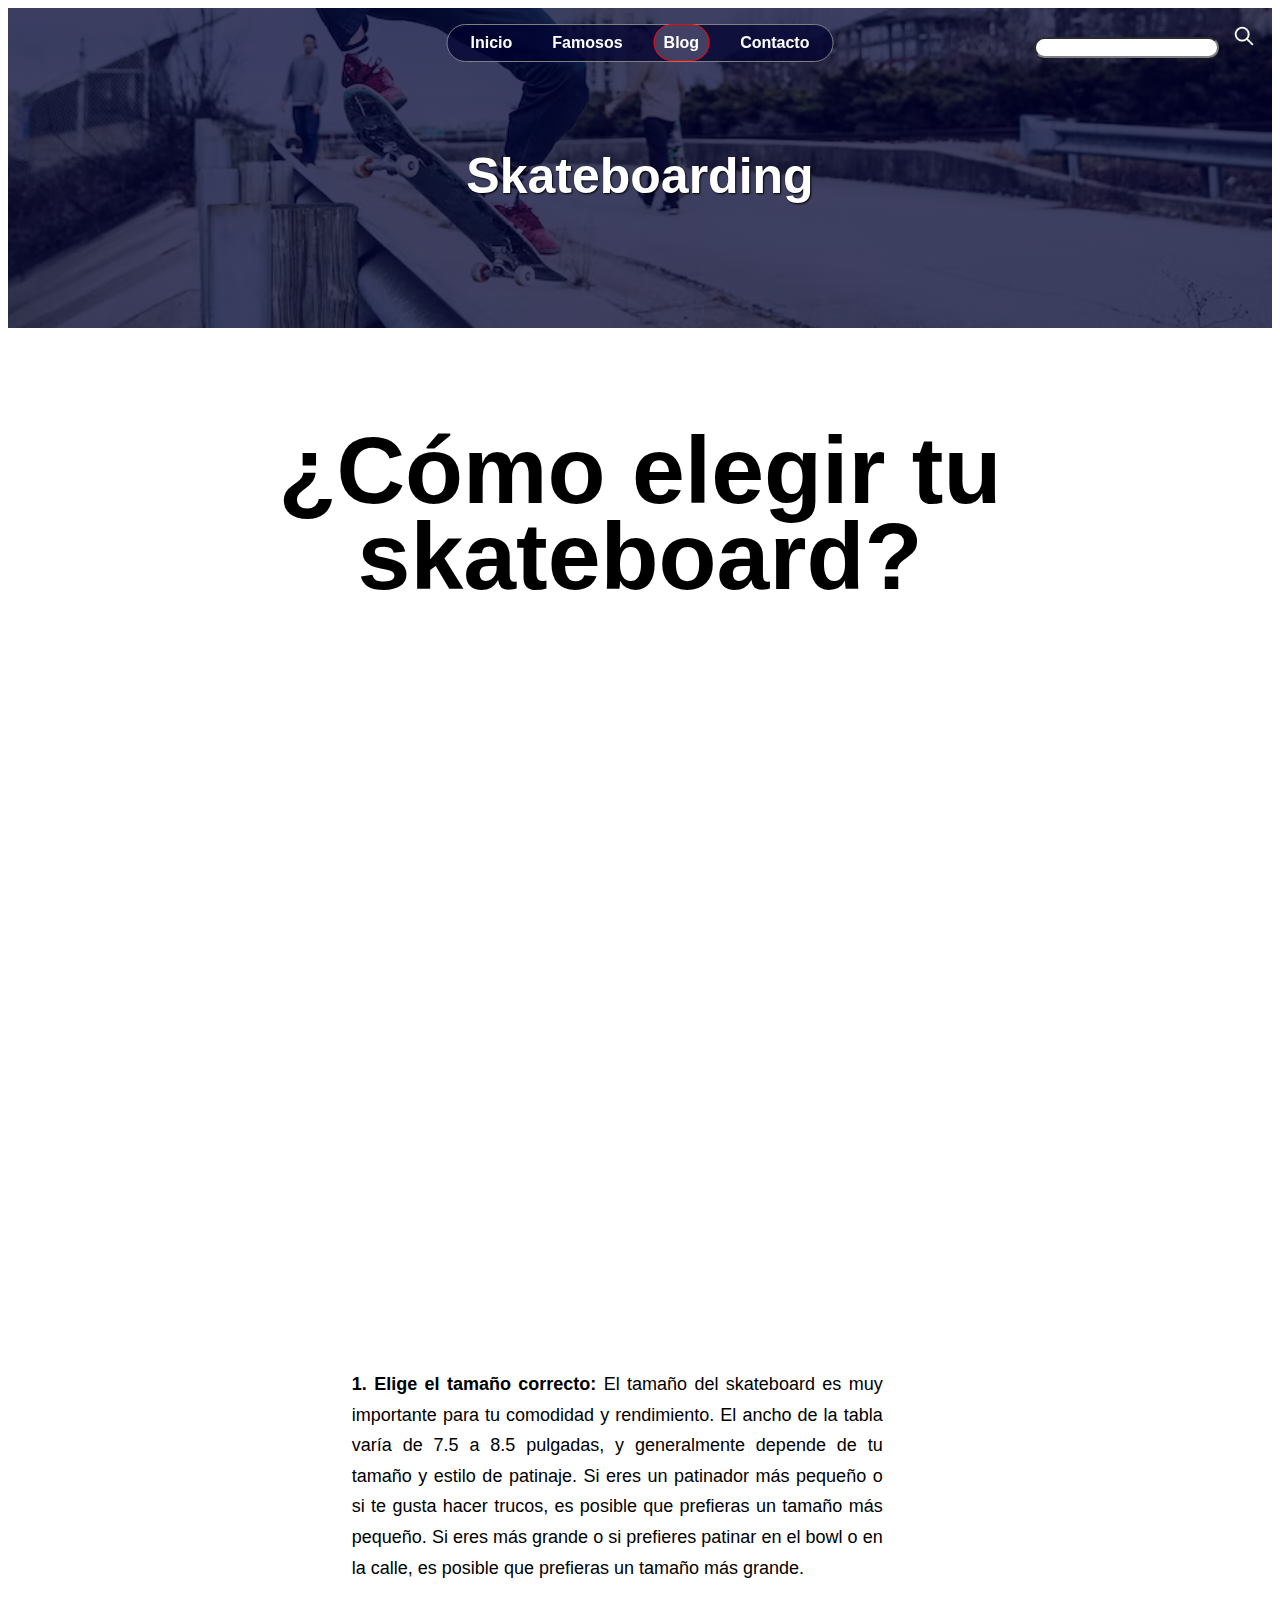
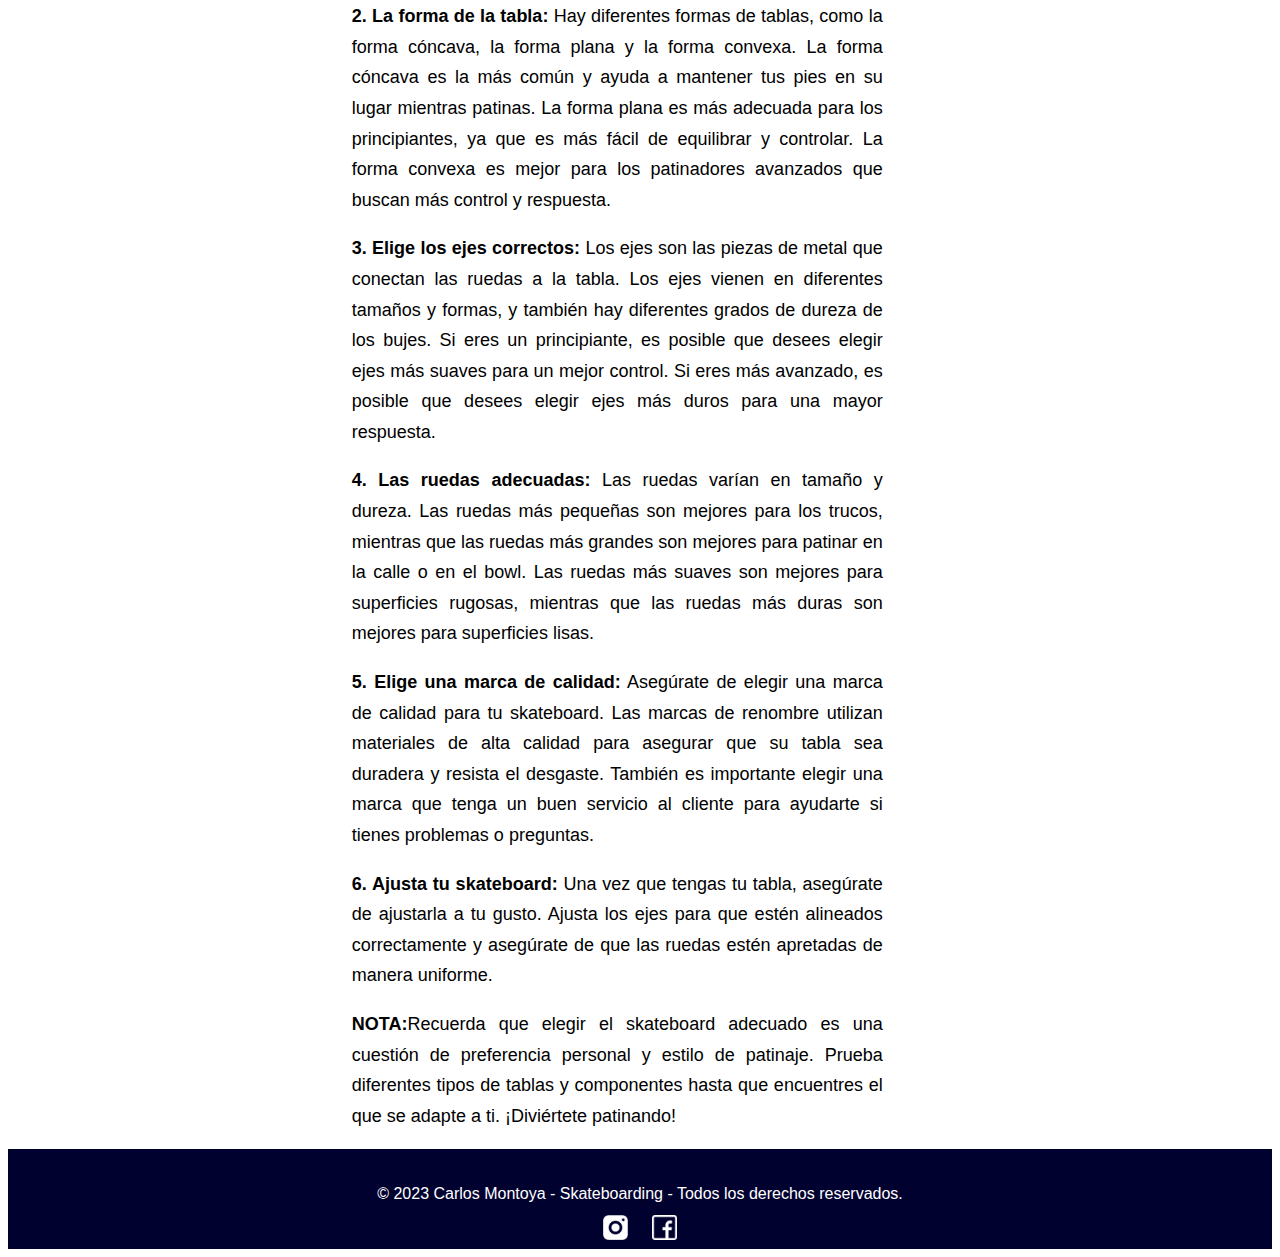
==== Blog_Carlos.html @ 20c61079 "Add files via upload" ====
<!DOCTYPE html>
<html>
  <head>
    <title>Famosos Skateboarding Carlos Montoya</title>
    <link rel="stylesheet" href="styles.css">
  </head>
  <body>
    <header>
      <div class="contenedor">
        <nav>
          <ul class="menu">
            <li><a href="index.html">Inicio</a></li>
            <li><a href="Famosos_Carlos.html">Famosos</a></li>
            <li><a href="Blog_Carlos.html" class="seleccionado">Blog</a></li>
            <li><a href="Contacto_Carlos.html">Contacto</a></li>
          </ul>
        </nav>      
        <h1>Skateboarding</h1>
        <form>
          <input type="text">
          <a href="#"><img src="buscar.png" class="buscar"></a>
        </form>
        
      </div>
    </header>

    <main class="blog">
        <section class="video">
            <div class="titulo_grande">
              ¿Cómo elegir tu skateboard?
            </div>
          </section>

          <iframe src="https://www.youtube.com/embed/v780iKOjSes" frameborder="0" allowfullscreen></iframe>
        <div class="texto_trucos">
            <p><b>1. Elige el tamaño correcto:</b> El tamaño del skateboard es muy importante para tu comodidad y rendimiento. El ancho de la tabla varía de 7.5 a 8.5 pulgadas, y generalmente depende de tu tamaño y estilo de patinaje. Si eres un patinador más pequeño o si te gusta hacer trucos, es posible que prefieras un tamaño más pequeño. Si eres más grande o si prefieres patinar en el bowl o en la calle, es posible que prefieras un tamaño más grande.</p>
            <P><b>2. La forma de la tabla:</b> Hay diferentes formas de tablas, como la forma cóncava, la forma plana y la forma convexa. La forma cóncava es la más común y ayuda a mantener tus pies en su lugar mientras patinas. La forma plana es más adecuada para los principiantes, ya que es más fácil de equilibrar y controlar. La forma convexa es mejor para los patinadores avanzados que buscan más control y respuesta.</P>
            <p><b>3. Elige los ejes correctos:</b> Los ejes son las piezas de metal que conectan las ruedas a la tabla. Los ejes vienen en diferentes tamaños y formas, y también hay diferentes grados de dureza de los bujes. Si eres un principiante, es posible que desees elegir ejes más suaves para un mejor control. Si eres más avanzado, es posible que desees elegir ejes más duros para una mayor respuesta.</p>
            <P><b>4. Las ruedas adecuadas:</b> Las ruedas varían en tamaño y dureza. Las ruedas más pequeñas son mejores para los trucos, mientras que las ruedas más grandes son mejores para patinar en la calle o en el bowl. Las ruedas más suaves son mejores para superficies rugosas, mientras que las ruedas más duras son mejores para superficies lisas.</P>
            <p><b>5. Elige una marca de calidad:</b> Asegúrate de elegir una marca de calidad para tu skateboard. Las marcas de renombre utilizan materiales de alta calidad para asegurar que su tabla sea duradera y resista el desgaste. También es importante elegir una marca que tenga un buen servicio al cliente para ayudarte si tienes problemas o preguntas.</p>
            <p><b>6. Ajusta tu skateboard:</b> Una vez que tengas tu tabla, asegúrate de ajustarla a tu gusto. Ajusta los ejes para que estén alineados correctamente y asegúrate de que las ruedas estén apretadas de manera uniforme.</p>
            <p><b>NOTA:</b>Recuerda que elegir el skateboard adecuado es una cuestión de preferencia personal y estilo de patinaje. Prueba diferentes tipos de tablas y componentes hasta que encuentres el que se adapte a ti. ¡Diviértete patinando!</p>
        </div>

    </main>
  
    <footer>
        <p>&copy; 2023 Carlos Montoya - Skateboarding - Todos los derechos reservados.</p>
        <div>
          <a href="#"><img src="instagram.png" class="imagen"></a>
          <a href="#"><img src="facebook.png" alt="Facebook" class="imagen"></a>
        </div>
    </footer>
  </body>
</html>
---- styles.css ----
body{
  font-family: Arial, Helvetica, sans-serif;
  background-color: #fff;
}
/*-------------Cabcera-----------------*/
header {
  color: #fff;
  display: flex;
  justify-content: center;
  background-image: linear-gradient(
    rgba(1, 1, 48, 0.747),
    rgb(1, 1, 48,0.747)
  ),
  url(header.jpg);
  background-position: 50% 70%;
  background-repeat: no-repeat;
  background-size: cover;
  height: 320px;
}
/*Boton de busqueda*/
.buscar{
  background-color: transparent;
  height: 22px;
  width: 22px;
  cursor: pointer;
  transition: all 0.3s ease-in-out;
  margin-left: 5px;
  padding: 5px;
}

.buscar:hover{
  background-color: rgba(255, 255, 255, 0.205);
  border-radius: 100px;
}

form{
  display: inline-block;
  position: absolute;
  top: 0;
  right: 0;
  margin: 20px;
}

form input{
  border-radius: 30px;
  border-color: grey
}



/*Titulo skateboarding*/
.contenedor h1 {
  display: flex;
  justify-content: center;
  align-items: center;
  font-size: 50px;
  margin: 40%;
  text-shadow: 1px 1px 2px #000000;
}

nav{
  position: fixed;
  left: 50%;
  transform: translateX(-50%);
  z-index: 9999;
}

.seleccionado{
  border: 1px solid red;
  background-color: rgba(255, 255, 255, 0.205);
}

.contenedor{
  clear: both;
}

.menu {
  display: flex;
  justify-content: center;
  align-items: center;
  list-style: none;
  border-radius: 30px;
  border-style: solid;
  border-color: gray;
  border-width: 1px;
  background-color:rgba(1, 1, 48, 0.747);
  padding-left: 0;
  padding: 3px;
}

.menu li {
  margin: 6px;
}

.menu li a {
  color: #fff;
  text-decoration: none;
  font-weight: bold;
  border-radius: 30px;
  margin: 5px;
  padding: 9px;  
  transition: all 0.3s ease-in-out;
}

.menu li a:hover{
  background-color: rgba(255, 255, 255, 0.205);
  border-radius: 20px;
}

/*-------------fin_Cabcera-----------------*/

/*-------------Cuerpo-----------------*/
main{
  display: flex;
  flex-wrap: wrap; 
}

section.historia {
  display: flex;
  flex-direction: row;
  align-items: flex-start;
  margin-top: 100px;
  margin-left: auto;
  margin-right: auto;
}
.titulo_grande{
  font-weight: 800;
  font-size: 95px;
  margin-bottom: 2px;
  line-height: 0.9;
  width: 40%;
}

.titulo_normal{
  margin-top: 0;
  font-weight: bold;
  font-size: 45px;
  width: 15%;
}

/*texto sobre la historia del skateboarding*/
.texto{
  margin-left: 60px;
  text-align: justify;
 float: right;
 width: 52%;
 line-height: 1.7;
 font-size: 18px;
}

.texto p {
  margin-bottom: 30px;
}

aside {
  display: flex;
}

.izquierdo {

  float: left;
  margin-top: 100px;
  width: 380px;
  height: 580px;
  justify-content: center;
}

.derecho {
  float: right;
  margin-top: 100px;
  width: 380px;
  height: 580px;
  justify-content: center;
}

hr {
  width: 100%;
}
/*fin texto sobre la historia del skateboarding*/

/*texto sobre cultura del skateboarding*/
section.cultura{
  display: flex;
  flex-direction: row;
  align-items: flex-start;
  margin-top: 100px;
  margin-left: auto;
  margin-right: auto;
  clear: both;
}

.foto_cultura{
  width: 100%;
  border-radius: 30px;
  margin-top: 100px;
}
.foto_cultura img{
  display: block;
  height: 75%;
}
/*fin texto sobre la cultura del skateboarding*/

/*texto sobre los trucos del skateboarding*/
section.trucos{
  display: flex;
  flex-direction: row;
  align-items: flex-start;
  margin-top: 100px;
  margin-left: auto;
  margin-right: auto;
  clear: both;
}

iframe{
 width: 560px;
  height: 315px;
  margin-left: 60px;
  margin-right: auto;
  border-radius: 5%;
}

.texto_trucos{
  margin-top: 50px;
  text-align: justify;
 float: right;
 margin-left: 12%;
 width: 70%;
 line-height: 1.7;
 font-size: 18px;
}
/*fin texto sobre los trucos del skateboarding*/

/*texto sobre los famosos del skateboarding*/
main.famosos{
    display: flex;
    flex-wrap: wrap; 
    margin-left: 20%;
    margin-right: 20%;
    position: relative;

}

section.skater{
  display: flex;
  flex-direction: row;
  align-items: flex-start;
  margin-top: 100px;
  clear: both;
  width: 100%;
}

.titulo_famosos{
  margin-top: 0;
  font-size: 70px;
  width: 70%;
  margin-left: 0;
  justify-content: flex-start;
  clear: both;
  display: flex;
  float: left;
  position: absolute;
}


.skater img {
  text-align: justify;
  display: block;
 float: left;
  border-radius: 50%;
  height: 400px;
  width: 400px;
  z-index: 10;
margin-left: 15%;
}

section.famosos{
  display: flex;
  flex-direction: row;
  align-items: flex-start;
  margin-top: 100px;
}

.texto_famosos{
  text-align: justify;
  width: 55%;
  line-height: 1.7;
  font-size: 18px;
  margin-right: 20px;
  margin-top: 100px;
}

.texto_aparte{
  text-align: justify;
  width: 100%;
  line-height: 1.7;
  font-size: 18px;
  margin-right: 20px;
  margin-top: 100px;
}


/*fin texto sobre los famosos del skateboarding*/

main.blog{
  display: flex;
  flex-wrap: wrap; 
  margin-left: 20%;
  margin-right: 20%;
  position: relative;

}

.titulo_video{

  margin-top: 0;
  font-size: 70px;
  width: 70%;
  margin-left: 0;
  justify-content: flex-start;
  clear: both;
  display: flex;
  float: left;
  position: absolute;
}

section.video {
  margin-top: 100px;
  display: flex;
  justify-content: center;
  align-items: center;
  margin-top: 100px;
}

.blog iframe{
  margin-top: 100px;
  width: 100%;
  height: 600px;
}

section.video div.titulo_grande{
  font-weight: 800;
  font-size: 95px;
  margin-bottom: 2px;
  width: 100%;
  text-align: center;
  display: block;
  justify-content: center;
}

/*texto sobre contacto*/
main.contacto{
  display: flex;
  flex-wrap: wrap; 
  margin-left: 20%;
  margin-right: 20%;
  position: relative;
}

section.contacto {
  display: flex;
  flex-direction: row;
  align-items: flex-start;
  margin-top: 100px;
  clear: both;
  width: 100%;
}

.contacto div.titulo_grande{
  font-weight: 800;
  font-size: 95px;
  margin-bottom: 2px;
  line-height: 0.9;
  width: 100%;
  margin-bottom: 100px;
}

.contacto div.texto_contacto{
  margin-left: 60px;
  text-align: justify;
 float: right;
 width: 100%;
 line-height: 1.7;
 font-size: 18px;
}

section.contact-form {
  margin: 20px auto;
  max-width: 800px;
}

.contact-form h2 {
  font-size: 36px;
  text-align: center;
}

.contact-form form {
position: relative;
  display: flex;
  flex-direction: column;
  width: 100%;
}

.contact-form label {
  font-size: 18px;
  margin-top: 20px;
}

.contact-form input[type="email"],
.contact-form input[type="text"],
.contact-form textarea {
  padding: 10px;
  font-size: 16px;
  border: 1px solid #ccc;
  border-radius: 30px;
}

.contact-form textarea {
  resize: vertical;
}

.contact-form input[type="checkbox"] {
  margin-top: 10px;
}

.contact-form button[type="submit"] {
  margin-top: 20px;
  padding: 10px;
  background-color: #000000;
  color: #fff;
  font-size: 20px;
  border: none;
  cursor: pointer;
  width: 20%;
  border-radius: 30px;
}

.contact-form button[type="submit"]:hover {
  background-color: #0062cc;
}

/*fin texto sobre contacto*/

/*-------------fin_Cuerpo-----------------*/

/*-------------footer-----------------*/
footer{
  background-color: rgb(1, 1, 48);
  color: white;
  height: 100px;
  position: relative;
  text-align: center;
}

footer p{
  position: absolute;
  text-align: center;
  bottom: 30%;
  left: 0;
  width: 100%;
}

footer div{
  position: absolute;
  bottom: 0;
  left: 50%;
  transform: translateX(-50%);
  width: 100%;
}


footer div .imagen{
  margin-bottom: 5px;
  display: inline-block;
  bottom: 0;
  text-align: center;
  height: 25px;
  width: 25px;
  margin-inline: 10px;
}
/*-------------/footer-----------------*/
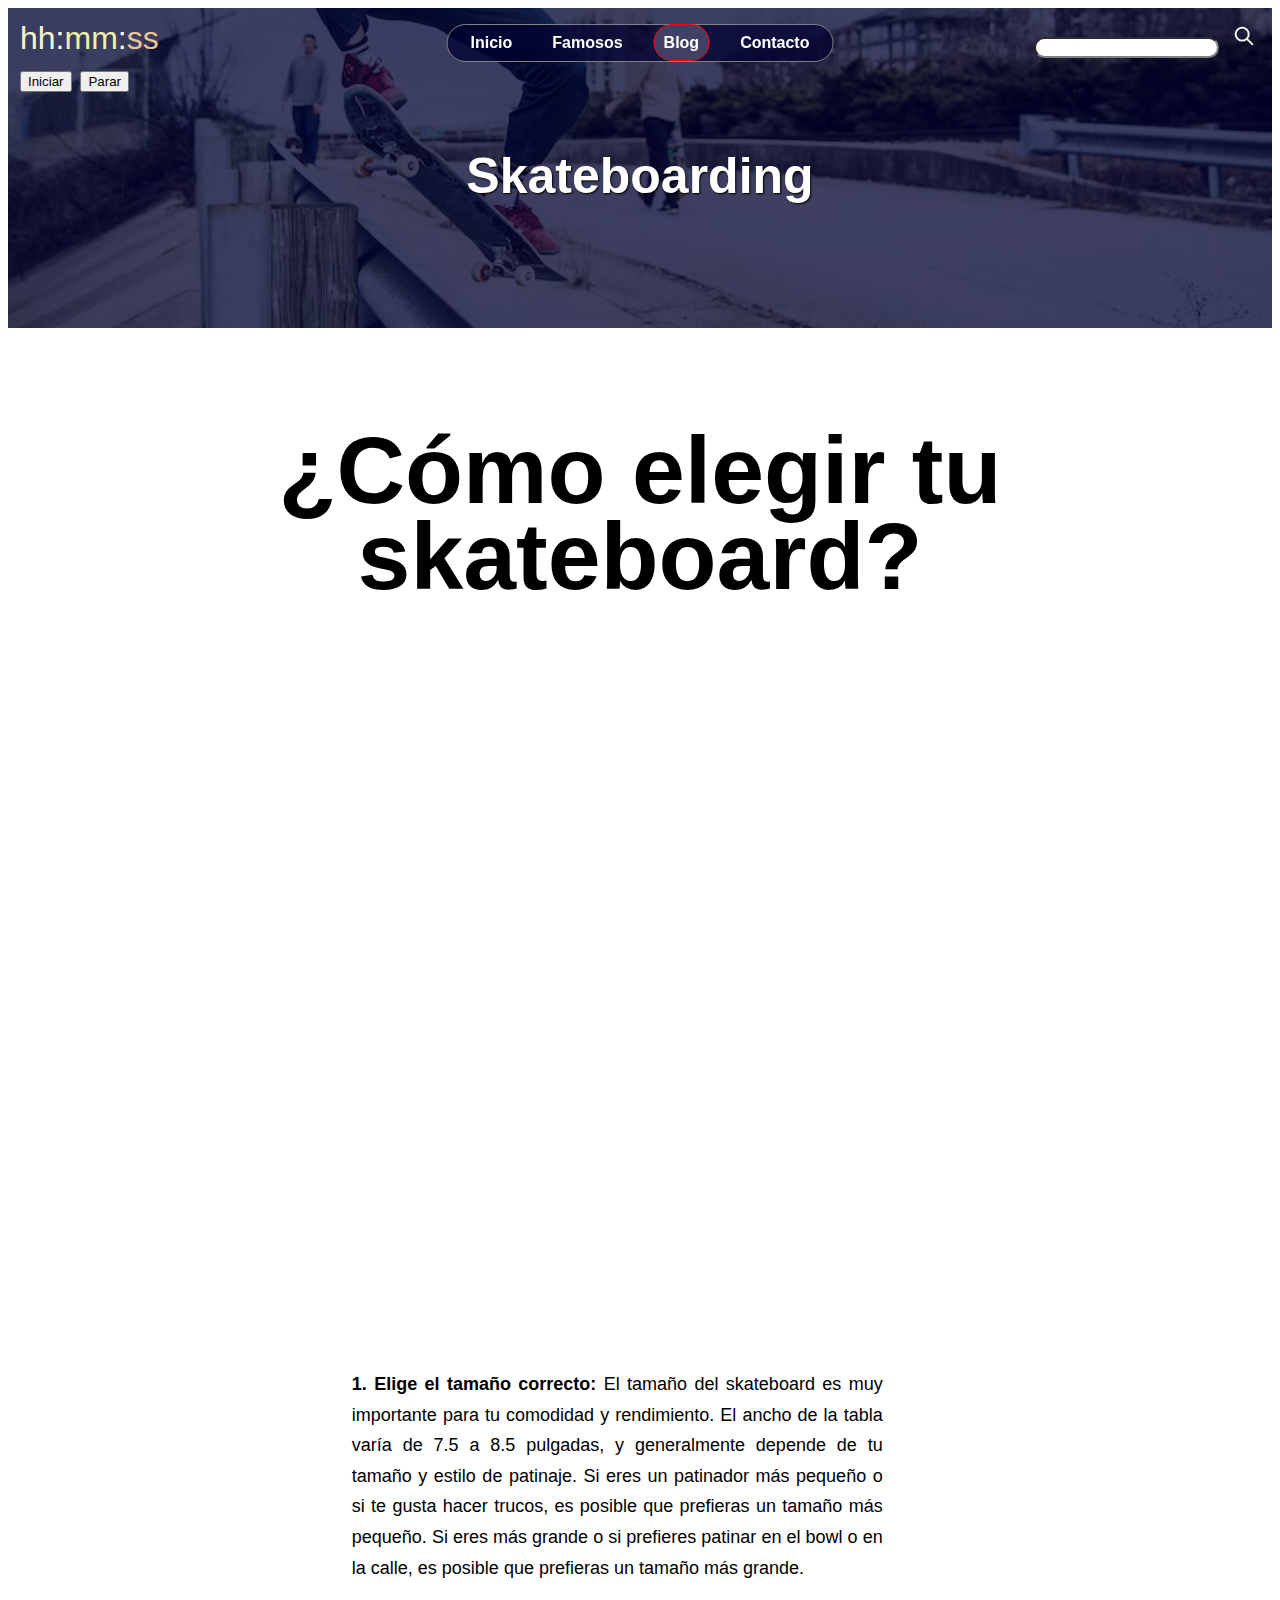
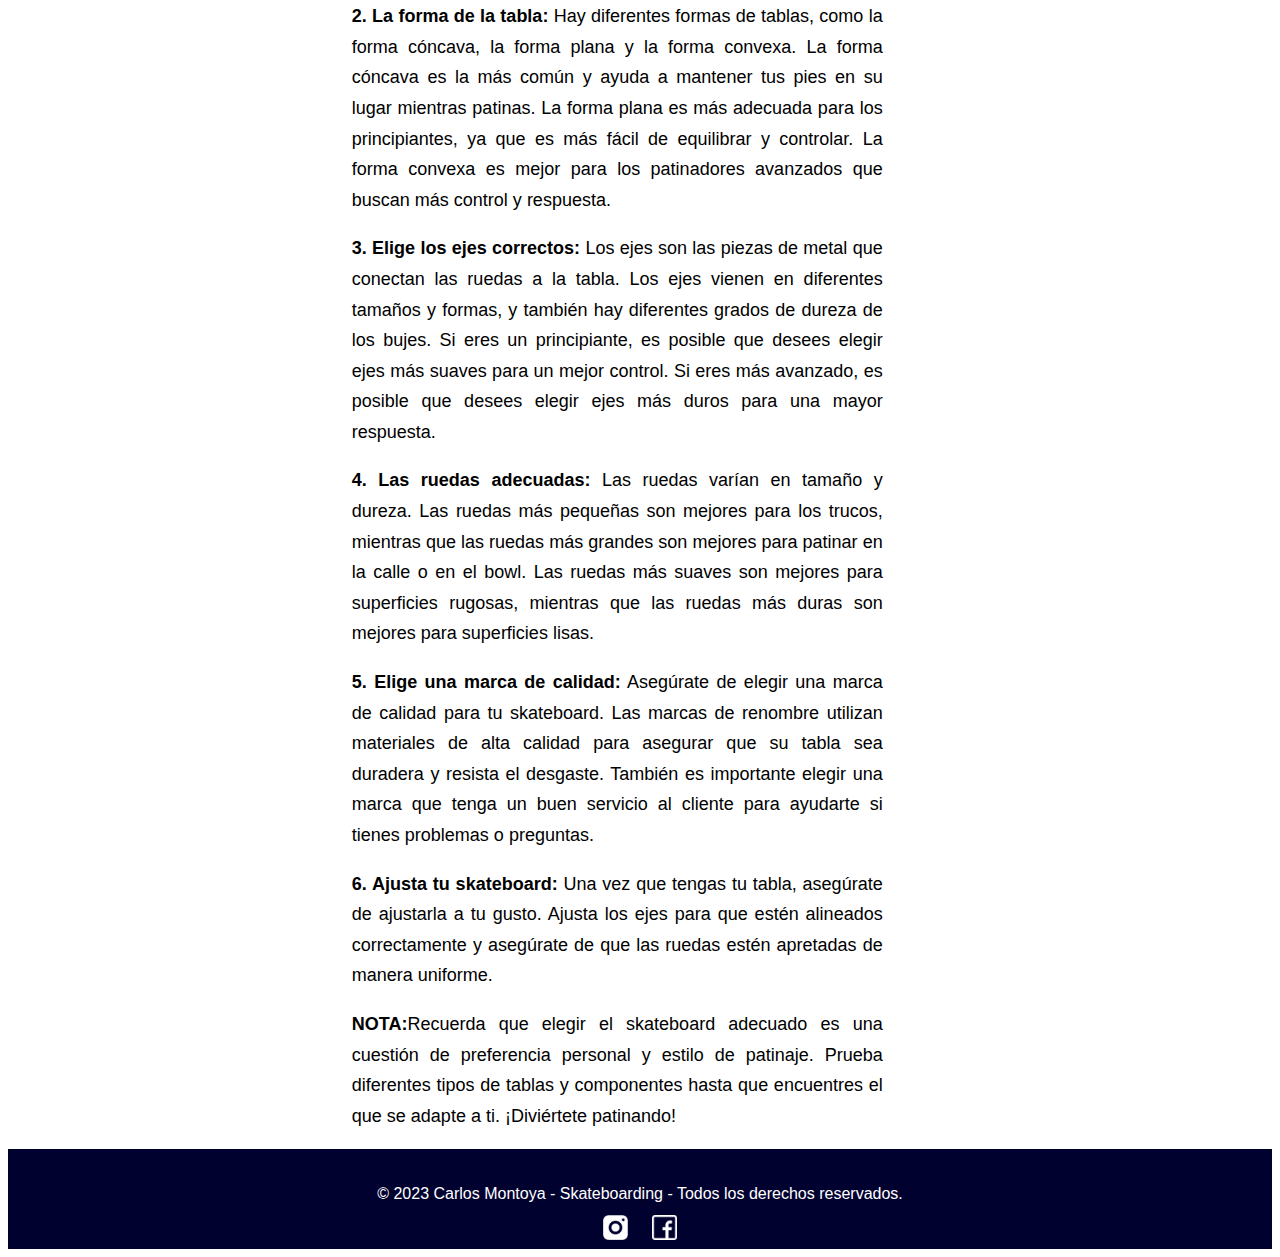
==== commit 5ddc6e79: "Add files via upload" ====
--- a/Blog_Carlos.html
+++ b/Blog_Carlos.html
@@ -3,9 +3,20 @@
   <head>
     <title>Famosos Skateboarding Carlos Montoya</title>
     <link rel="stylesheet" href="styles.css">
+    <script src="javascript.js"></script>
   </head>
   <body>
     <header>
+      <div id="clock">
+        <span class="hour">hh</span>:<span class="min">mm</span>:<span class="sec">ss</span>
+        <br>
+        <!-- cliquear este boton llama a clockStart() -->
+        <input type="button" onclick="clockStart()" value="Iniciar">
+
+        <!-- cliquear este boton llama a clockStop() -->
+        <input type="button" onclick="clockStop()" value="Parar">
+      </div>
+    
       <div class="contenedor">
         <nav>
           <ul class="menu">
--- a/styles.css
+++ b/styles.css
@@ -17,6 +17,29 @@
   background-size: cover;
   height: 320px;
 }
+
+/*Reloj*/
+.hour {
+  color: rgb(245, 245, 206);
+}
+
+.min {
+  color: rgb(241, 241, 162);
+}
+
+.sec {
+  color: rgb(233, 197, 149);
+}
+
+#clock{
+  display: inline-block;
+  position: absolute;
+  top: 0;
+  left: 0;
+  margin: 20px;
+  font-size: xx-large;
+}
+
 /*Boton de busqueda*/
 .buscar{
   background-color: transparent;
